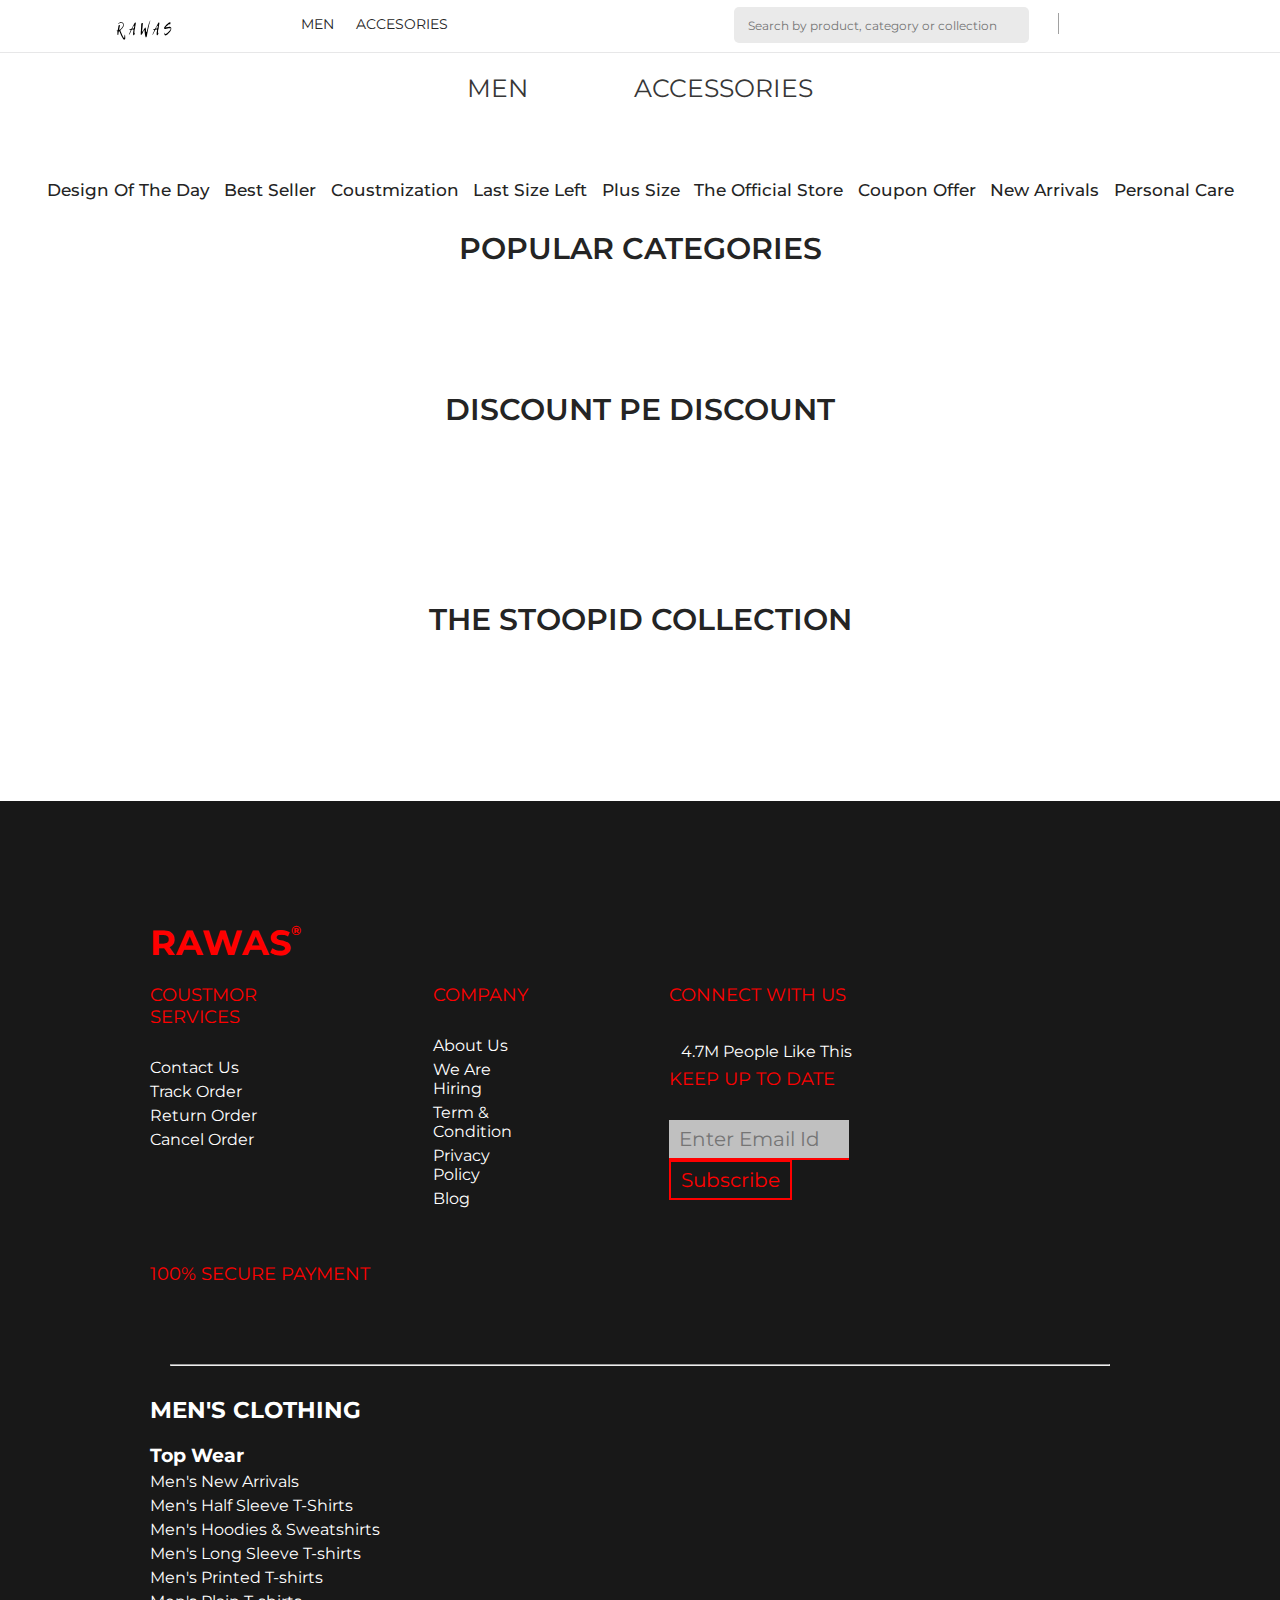
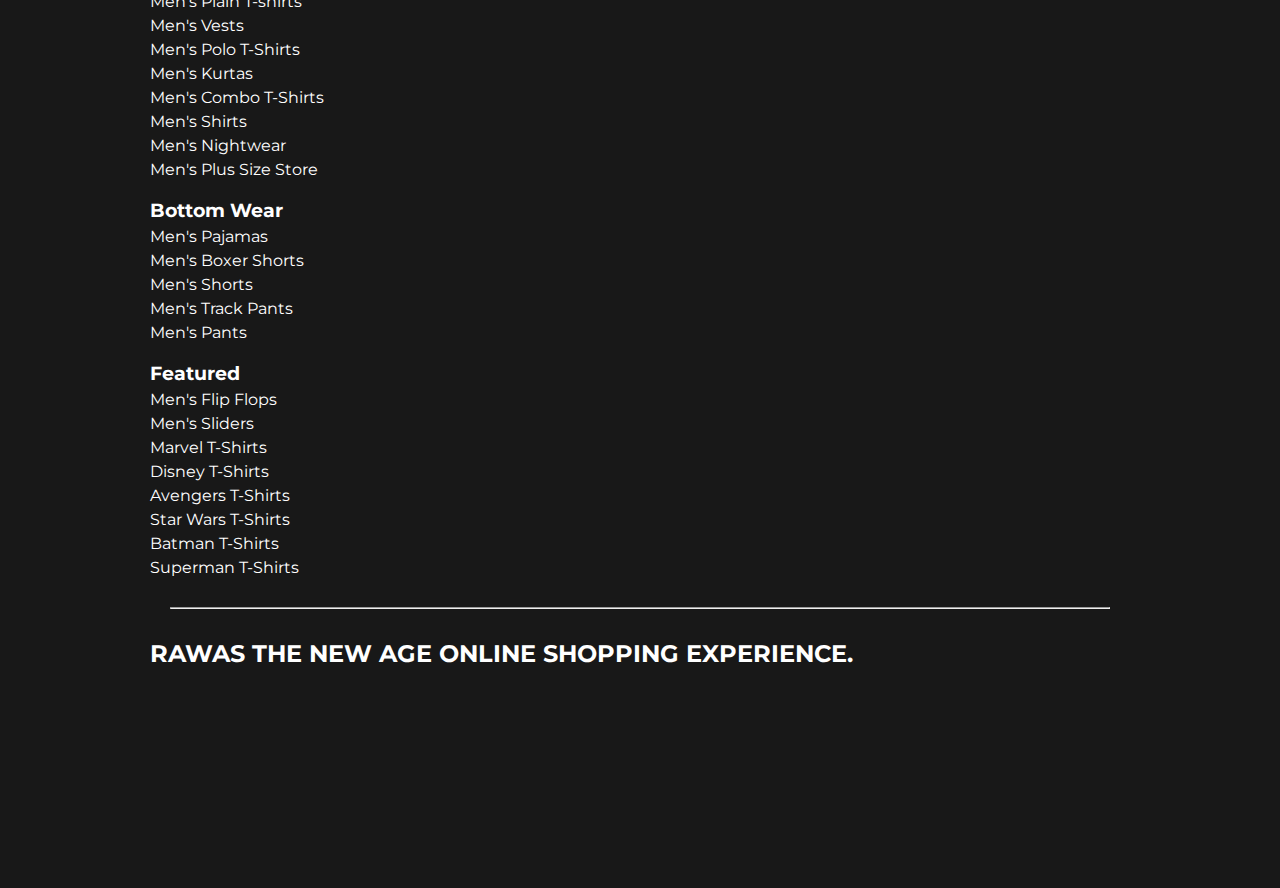
==== bewakoof.com-main/index.html @ 8e76106a "first commit" ====
<!DOCTYPE html>
<html lang="en">
  <head>
    <meta charset="UTF-8" />
    <meta http-equiv="X-UA-Compatible" content="IE=edge" />
    <meta name="viewport" content="width=device-width, initial-scale=1.0" />
    <title>Bewakoof.com</title>
    <link rel="stylesheet" href="navbar.css">
    <link rel="stylesheet" href="home.css" />
    <link rel="stylesheet" href="footer.css">
    <script
      src="https://kit.fontawesome.com/c5bea18c6c.js"
      crossorigin="anonymous"
    ></script>
  </head>
  <body>
    <!-- BODY CONTENT -->
    
    <div id="navbar1">

    </div>

    <div id="vinay-main">
      <section id="category_">
        <h1><a href="./Men.html">MEN</a></h1>
        <h1><a href="#">ACCESSORIES</a></h1>
      </section>

      
     
        </div>
      </section>

      

      <section id="content-2">
        <div class="c-2-box">
          <img
            src="https://images.bewakoof.com/uploads/grid/app/WhatsApp-Video-2022-01-29-at-14-06-03-1643446784.gif"
            alt=""
          />
          <p>Design Of The Day</p>
        </div>
        <div class="c-2-box">
          <img
            src="https://images.bewakoof.com/uploads/grid/app/tod-thumbnail-best-seller-1637307127.jpg"
            alt=""
          />
          <p>Best Seller</p>
        </div>
        <div class="c-2-box">
          <img
            src="https://images.bewakoof.com/uploads/grid/app/CUSTOMISE-thumbnail-1644818150.jpg"
            alt=""
          />
          <p>Coustmization</p>
        </div>
        <div class="c-2-box">
          <img
            src="https://images.bewakoof.com/uploads/grid/app/last-sizes-left-1639915515.jpg"
            alt=""
          />
          <p>Last Size Left</p>
        </div>
        <div class="c-2-box">
          <img
            src="https://images.bewakoof.com/uploads/grid/app/tod-thumbnail-plus-size-1637307128.jpg"
            alt=""
          />
          <p>Plus Size</p>
        </div>
        <div class="c-2-box">
          <img
            src="https://images.bewakoof.com/uploads/grid/app/merch-store-thumbnail-1650381435.jpg"
            alt=""
          />
          <p>The Official Store</p>
        </div>
        <div class="c-2-box">
          <img
            src="https://images.bewakoof.com/uploads/grid/app/bwkf-offer-thumbnail-1651735001.jpg"
            alt=""
          />
          <p>Coupon Offer</p>
        </div>
        <div class="c-2-box">
          <img
            src="https://images.bewakoof.com/uploads/grid/app/tod-thumbnail-new-arrival-1637307130.jpg"
            alt=""
          />
          <p>New Arrivals</p>
        </div>
        <div class="c-2-box">
          <img
            src="https://images.bewakoof.com/uploads/grid/app/PersonalCare-Thumbnail-1647932750.jpg"
            alt=""
          />
          <p>Personal Care</p>
        </div>
      </section>

     

      

     
      <section id="content-3">
        <p>POPULAR CATEGORIES</p>
        <div id="content-3-grid">
          <div class="c-3-box">
            <img
               onclick="" src="https://images.bewakoof.com/uploads/grid/app/categories-to-bag-printed-tshirt-1654498507.png"
              alt=""
            />
          </div>
          <div class="c-3-box">
            <img
              src="https://images.bewakoof.com/uploads/grid/app/categories-to-bag-boxes-size-1g-1654498502.png"
              alt=""
            />
          </div>
          <div class="c-3-box">
            <img
              src="https://images.bewakoof.com/uploads/grid/app/categories-to-bag-boxes-size-1h-1654498503.png"
              alt=""
            />
          </div>
          <div class="c-3-box">
            <img
              src="https://images.bewakoof.com/uploads/grid/app/categories-to-bag-boxes-size-1j-1654498503.png"
              alt=""
            />
          </div>
          <div class="c-3-box">
            <img
              src="https://images.bewakoof.com/uploads/grid/app/categories-to-bag-boxes-size-1k-1654498503.png"
              alt=""
            />
          </div>
          <div class="c-3-box">
            <img
              src="https://images.bewakoof.com/uploads/grid/app/categories-to-bag-boxes-size-1l-1654498504.png"
              alt=""
            />
          </div>
          <div class="c-3-box">
            <img
              src="https://images.bewakoof.com/uploads/grid/app/categories-to-bag-boxes-size-1m-1654498504.png"
              alt=""
            />
          </div>
          <div class="c-3-box">
            <img
              src="https://images.bewakoof.com/uploads/grid/app/categories-to-bag-boxes-size-printed-pyjama-1654501962.png"
              alt=""
            />
          </div>
          <div class="c-3-box">
            <img
              src="https://images.bewakoof.com/uploads/grid/app/categories-to-bag-boxes-size-1o-1654498506.png"
              alt=""
            />
          </div>
          <div class="c-3-box">
            <img
              src="https://images.bewakoof.com/uploads/grid/app/categories-to-bag-boxes-size-1b-1654498500.png"
              alt=""
            />
          </div>
          <div class="c-3-box">
            <img
              src="https://images.bewakoof.com/uploads/grid/app/categories-to-bag-boxes-size-1c-1654498500.png"
              alt=""
            />
          </div>
          <div class="c-3-box">
            <img
              src="https://images.bewakoof.com/uploads/grid/app/categories-to-bag-boxes-size-1p-1654498506.png"
              alt=""
            />
          </div>
        </div>
      </section>

      <section id="content-4">
        <p>DISCOUNT PE DISCOUNT</p>

        <div id="content-4-grid">
          <div class="c-4-box">
            <img
              src="https://images.bewakoof.com/uploads/grid/app/Mid-Size-Banner-buy2get1-banner-refreshment-1654174580.jpg"
              alt=""
            />
          </div>
          <div class="c-4-box">
            <img
              src="https://images.bewakoof.com/uploads/grid/app/Mid-Size-Banner-play-banner-refreshment-1654174646.jpg"
              alt=""
            />
          </div>
          <div class="c-4-box">
            <img
              src="https://images.bewakoof.com/uploads/grid/app/PlusSize-mid-size-banner-men-June-1654178469.jpg"
              alt=""
            />
          </div>
          <div class="c-4-box">
            <img
              src="https://images.bewakoof.com/uploads/grid/app/Mid-Size-Banner-buy3fr999-m-1652960227.jpg"
              alt=""
            />
          </div>
        </div>
      </section>

      <section id="content-5">
        <div class="content-5-box">
          <img
            src="https://images.bewakoof.com/uploads/grid/app/new-styles--fresh-looks-banner-1x1-men-1655120135.gif"
            alt=""
          />
        </div>
        <div class="content-5-box">
          <img
            src="https://images.bewakoof.com/uploads/grid/app/Static-Banner-1-1-Just-Arrived-Coords-Men-1654967804.gif"
            alt=""
          />
        </div>
        <div class="content-5-box">
          <img
            src="https://images.bewakoof.com/uploads/grid/app/1x1-joggers-men-1655112462.gif"
            alt=""
          />
        </div>
      </section>

      <section id="content-6">
        <p>THE STOOPID COLLECTION</p>

        <div id="content-6-grid">
          <div class="c-6-box">
            <img
              src="https://images.bewakoof.com/uploads/grid/app/Mid-Size-Banner-Boxers-Men-2-1654760055.jpg"
              alt=""
            />
          </div>
          <div class="c-6-box">
            <img
              src="https://images.bewakoof.com/uploads/grid/app/Mid-Size-Banner-Kurtas-Men-1654679176.jpg"
              alt=""
            />
          </div>
          <div class="c-6-box">
            <img
              src="https://images.bewakoof.com/uploads/grid/app/All-over-prints-pyjamas-mid-banner--1654591924.jpg"
              alt=""
            />
          </div>
          <div class="c-6-box">
            <img
              src="https://images.bewakoof.com/uploads/grid/app/Mid-Size-Banner-Pyjamas-Men---Copy-1654504679.jpg"
              alt=""
            />
          </div>
        </div>
      </section>

      <section class="banner-3">
        <img
          src="https://images.bewakoof.com/uploads/grid/app/desktop---strip-1440---x-150---tribe-1634552003.png"
          alt=""
        />
      </section>
      
     
    </div>

    <div id="vinay-footer">
      
    </div>
   

    
  </body>
</html>


<script type = 'module' src="./home.js"></script>
---- bewakoof.com-main/navbar.css ----
@import url('https://fonts.googleapis.com/css2?family=Montserrat:wght@300;400;500;600&display=swap');

*{
    padding: 0px;
    margin: 0px;
    font-family: 'Montserrat', sans-serif;
}

    /* width: 10%;
    height: 10px;
    border: 1px solid ; */

      
.sanket{
    /* max-height: max-content;*/
    max-width: 100%;
    height: 100%;
    object-fit: cover;
    background-size: contain;
    margin: 7px;
    padding: 3px;

   
    
}

#navbar{
    width: 100%;
    height: 52px;
    /* border: 1px solid ; */
    background-color: #FFFFFF ;
    box-shadow: rgba(17, 17, 26, 0.1) 0px 1px 0px;
}
#navbar>div{
    width: 86%;
    height: 100%;
    /* border: 1px solid; */
    margin: auto;
    display: flex;
}
#navbar>div>div:nth-child(1){
    width: 16.5%;
    height: 100%;
    /* border: 1px solid; */
    /* display: flex; */
}
#navbar>div>div:nth-child(2){
    width: 41.5%;
    height: 16px;
    /* border: 1px solid blue; */
    margin-top: 1.3%;
}
#navbar>div>div:nth-child(3){
    width: 42%;
    height: 100%;
    /* border: 1px solid; */
    display: flex;
}


#navbar>div>div:nth-child(1)>img{
    height: 20px;
    margin: 6% 0% 0% 4% ;
}
#navbar>div>div:nth-child(2) p{
    display: inline;
    font-size: 14px;
    font-family: montserrat,sans-serif;
    cursor: pointer;
    /* font-weight: bold; */
    margin: 0% 0% 0% 4% ;
    text-align: center;
}

#icons>div{
    width: 70%;
    height: 70%;
    margin-top: 1.5%;
    /* border: 1px solid blue; */
    display: flex;
    background-color: white;
}
#icons>div>i{
    font-size:large;
    padding-top: 3%;
    background: #eaeaea;
    padding-left: 3%;
    padding-right: 1.5%;
    border-top-left-radius: 5px;
    border-bottom-left-radius: 5px;
    color: rgba(0,0,0,.5);
}
#query{
    width: 88%;
    height: 100%;
    font-size: 12px;
    background: #eaeaea;
    border: 0px solid red;
    border-top-right-radius: 5px;
    border-bottom-right-radius: 5px;
    color: rgba(0,0,0,.5);
}
#icons>div+div{
    width: 30%;
    height: 58%;
    margin-top: 2%;
    /* border: 1px solid ; */
    background-color: #FFFFFF;
}
#icons>div+div>div{
    height: 70%;
    margin-top: 2.5%;
    border-left: 1px solid;
    margin-left: 5px;
    color: #a1a1a1;
    margin-right: 8px;
}
#icons>div+div i{
    margin-right: 8px;
    font-size: 135%;
    color: rgba(0,0,0,.9);
    background-color: #FFFFFF ;
}
#icons>div+div>div+i+i+i{
    color: gold ;
}
---- bewakoof.com-main/home.css ----
@import url("https://fonts.googleapis.com/css2?family=Montserrat:wght@300;400;500;600&display=swap");

* { 
  padding: 0;
  margin: 0;
  box-sizing: border-box;
  font-family: 'Montserrat', sans-serif;
}


#logo_1{
   /* justify-content: center;
   background-attachment: scroll;
   height: fit-content;
   width: fit-content;
   size-adjust: 20px 40px ; */
}

body {
  background: #fff;
  color: #242424;
}


/* Catehory */
#category_ {
  display: flex;
  width: 40%;
  height: auto;
  margin: auto;
  align-items: center;
  justify-content: space-evenly;
  /* position:sticky; */
}

#category_ h1 {
  padding: 21px 24px;
  font-size: 25px;
  border-bottom: 6px solid transparent;
  font-weight: 400;
}

#category_ h1 a {
  text-decoration: none;
  color: #373737;
}

#category_ h1:hover {
  border-bottom: 6px solid #ffd835;
  font-weight: 500;
}



/* Content-section--1 */

#content-1{
    margin: 20px 0px;
    display: flex;
    justify-content: space-evenly;
}
#content-1 .image{
    width: 33%;
    cursor: pointer;
}
#content-1 .image img{
    width: 100%;
}


/* Banner-1 */

#banner-1{
    width: 100%;
    margin-bottom: 20px;
    cursor: pointer;
}

#banner-1 img{
    width: 100%;
}


/* Content-2 */

#content-2{
    display: flex;
    width: 95%;
    margin:30px auto;
    text-align: center;
    font-size: 17px;
    font-weight: 500;
    justify-content: space-evenly;
}
#content-2 .c-2-box{
    cursor: pointer;
}

#content-2 .c-2-box img{
    height: 180px;
    border-radius: 20px;
    margin-bottom: 15px;   
}



/* Banner-2 */

#banner-2{
    width: 100%;
    margin: 20px 0px;
    cursor: pointer;
}
#banner-2 img{
    width: 100%;
}



/* timerOuter */
#timerOuter{
    width: 15%;
    margin: 20px auto;
    text-align: center;
}
#timerOuter p{
    font-size: 20px;
    font-weight: 600;
    margin-bottom: 15px;
}
#timerBox ul{
    display: flex;
    justify-content: space-evenly;
}

#timerBox ul li{
    list-style: none;
    font-size: 30px;
    font-weight: bold;
}

#timerBox ul li span{
    font-size: 17px;
    font-weight: 400;
}



/* Banner-3 */

.banner-3{
    width: 100%;
    margin: 20px 0px;
    cursor: pointer;
}
.banner-3 img{
    width: 100%;
}
.banner-3 p{
    font-size: 30px;
    font-weight: 600;
    text-align: center;
    margin-bottom: 20px;
}


/* Content-3 */

#content-3{
    text-align: center;
    font-size: 30px;
    font-weight: 600;
    margin: 30px 0px;
}
#content-3-grid{
    padding: 10px 0px;
    display: grid;
    grid-template-columns: repeat(6,1fr);
}
#content-3-grid .c-3-box{
    cursor: pointer;
}

#content-3-grid .c-3-box img{
    width: 100%;
}


/* Content-4 */
#content-4{
    text-align: center;
    font-size: 30px;
    font-weight: 600;
    margin: 20px 0px 10px 0px;
}
#content-4 p{
    margin-bottom: 20px;
}
#content-4-grid{
    padding: 10px 0px;
    display: grid;
    grid-template-columns: repeat(2,1fr);
    gap: 10px;
}
#content-4-grid .c-4-box{
    cursor: pointer;
}
#content-4-grid .c-4-box img{
    width: 100%;
}


/* Content-5 */

#content-5{
    display: flex;
    justify-content: space-evenly;
    margin: 0px 0px 20px 0px;
    
}
.content-5-box{
    width: 32%;
    cursor: pointer;
}
.content-5-box img{
    width: 100%;
}


/* Content-6 */
#content-6{
    text-align: center;
    font-size: 30px;
    font-weight: 600;
    margin: 20px 0px 10px 0px;
}
#content-6 p{
    margin-bottom: 20px;
}
#content-6-grid{
    padding: 0px 10px;
    display: grid;
    grid-template-columns: repeat(2,1fr);
    gap: 10px;
}
#content-6-grid .c-6-box{
    cursor: pointer;
}
#content-6-grid .c-6-box img{
    width: 100%;
}
---- bewakoof.com-main/footer.css ----
@import url("https://fonts.googleapis.com/css2?family=Montserrat:wght@300;400;500;600&display=swap");

*{
    margin: 0;
    padding: 0;
    box-sizing: border-box;
    font-family: 'Montserrat', sans-serif;
}


/* Footer */

#vinay-footer{
    background: #181818;
    width: 100%;
    height: auto;
    color: white;
    padding: 100px 150px 200px 150px;
}



/* FOOTER-1 */

#footer1{
    height: auto;

}

#footer1 .icon{
    color:red;
    font-size: 35px;
    padding: 20px 0px;
    font-weight: bolder;
}

#footer1 .icon span{
    font-size: small;
    position: relative;
    top: -20px;
}

.footer1-0{
    display: flex;
    justify-content: left;
}

.footer1-0-title{
    color:red;
    font-size: 18px;
    margin-bottom: 30px;
}

.footer1-0-div{
margin-right: 130px;
}

.footer1-0-div li{
    list-style: none;
    margin-bottom: 5px;
    font-size: 16px;
}

.footer1-0-div i{
    list-style: none;
    margin-bottom: 5px;
    font-size: 22px;
}

.footer1-0-div  #search{
    height: 40px;
    width: 180px;
    padding: 0px 10px;
    font-size: 20px;
    background: silver;
    border: none;
    border-bottom: 2px solid red;
}

.footer1-0-div  #submit{
    height: 40px;
    color: red;
    width: auto;
    padding: 0px 10px;
    font-size: 20px;
    background: #181818;
    border: 2px solid red;
    /* border-bottom: #ffd835; */
}

.footer1-0-div2{
    margin-right: 130px;
    margin-top: 50px;
    }

.footer1-0-div2 li{
    list-style: none;
    margin-bottom: 20px;
}

.hr-row{
    margin: 30px 20px;

}


/* Footer2 */

#footer2{
   

}

.footer2-div{
    margin-right: 130px;

}

.footer2-div li{
    list-style: none;
    margin-bottom: 5px;
    display: inline-flexbox;
}

.footer2-div-title{
    font-size: 23px;
    font-weight: bolder;
    margin-bottom: 20px;
}

.footer2-div-subTitle{
    font-size: 19px;
    margin: 20px 0px;
    font-weight: bolder;
}

.footer2-div-title-2{
    color: #51CCCC;
    font-size: 23px;
    font-weight: bolder;
    margin-bottom: 20px;
}

.hr-row{
    margin: 30px 20px;
}



/* FOOTER3 */

#footer3{
    text-align: left;
}

.footer3-title{
    margin: 30px 0px 20px 0px;
}

.footer3-para{
    margin: 0px 0px 15px 0px; 
    font-size: 19px;
}
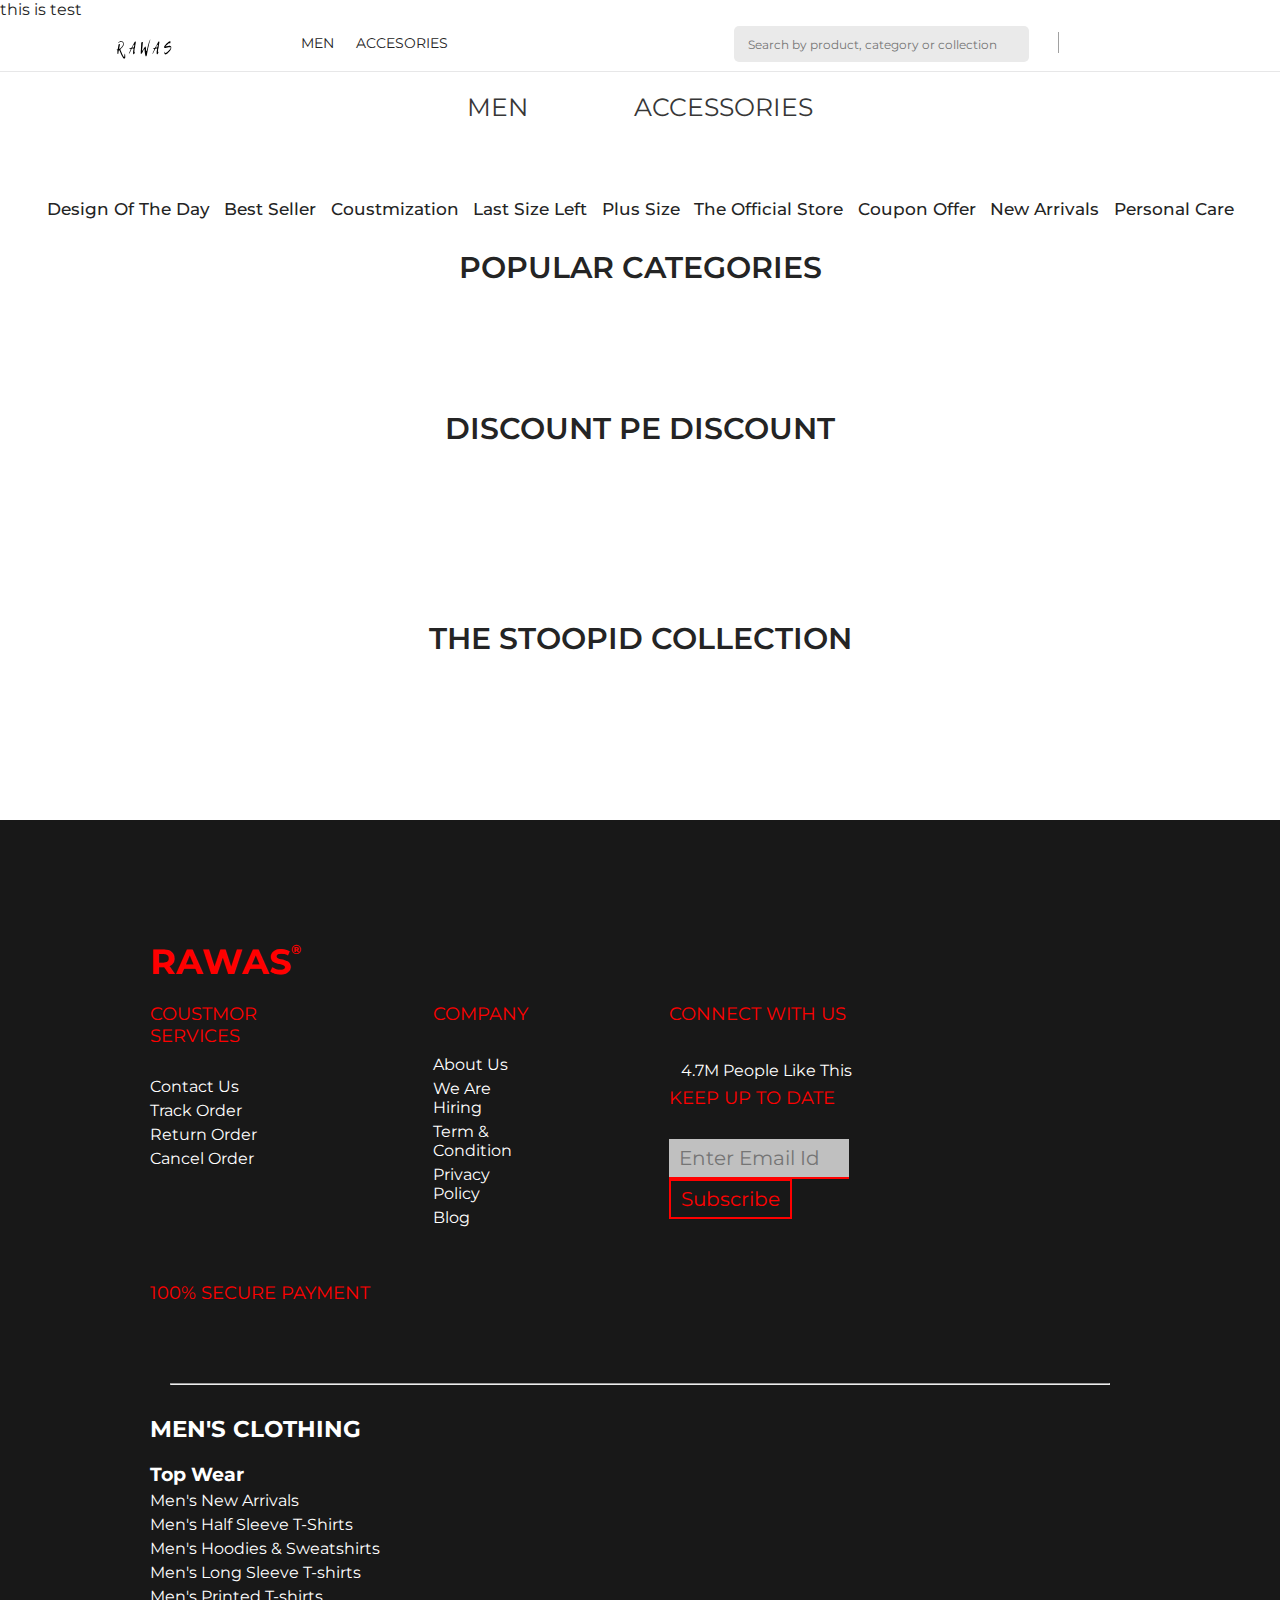
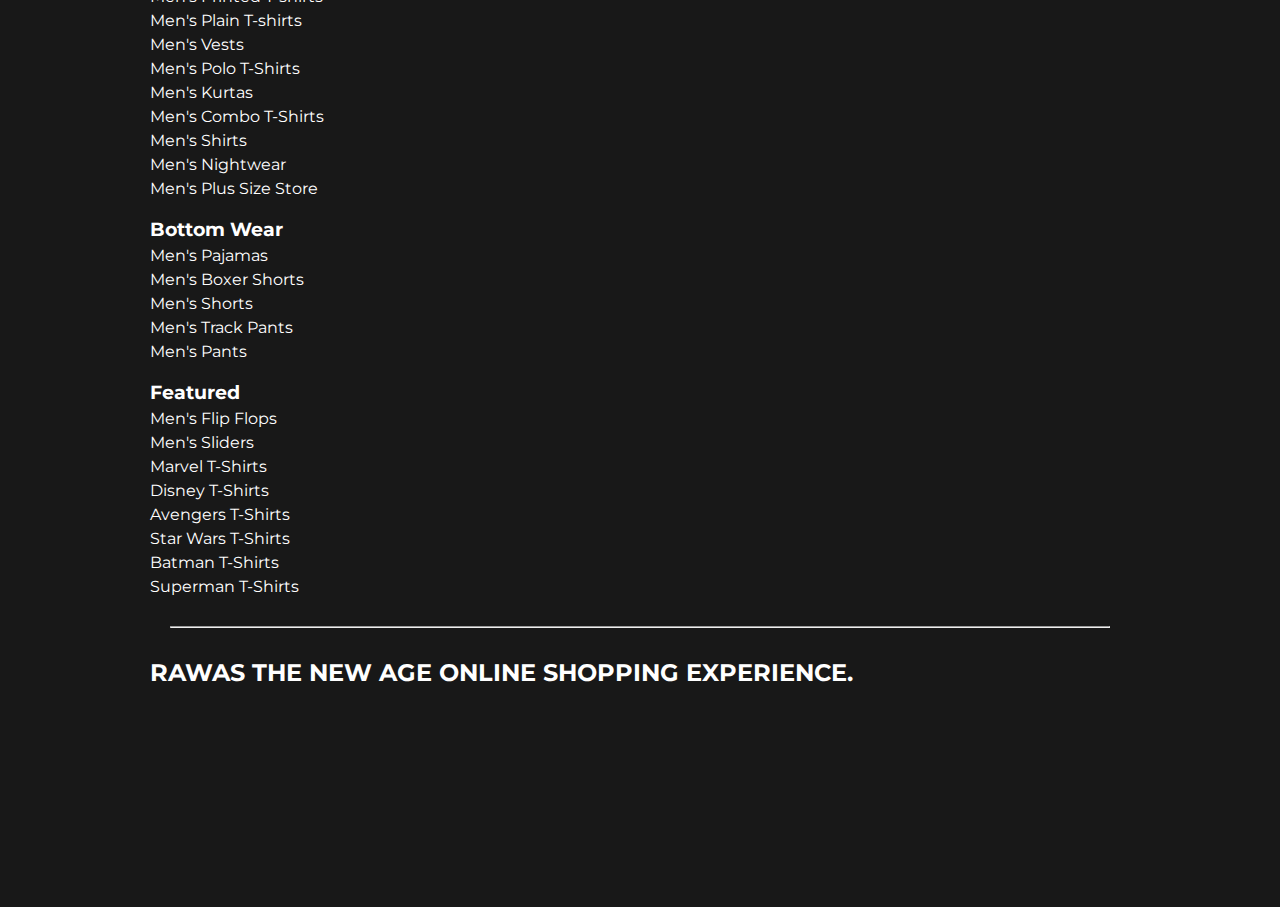
==== commit 098c4a74: "commit1" ====
--- a/bewakoof.com-main/index.html
+++ b/bewakoof.com-main/index.html
@@ -1,10 +1,12 @@
 <!DOCTYPE html>
 <html lang="en">
   <head>
+    <!-- helloworld -->
+    this is test
     <meta charset="UTF-8" />
     <meta http-equiv="X-UA-Compatible" content="IE=edge" />
     <meta name="viewport" content="width=device-width, initial-scale=1.0" />
-    <title>Bewakoof.com</title>
+    <title>RAWAS.in</title>
     <link rel="stylesheet" href="navbar.css">
     <link rel="stylesheet" href="home.css" />
     <link rel="stylesheet" href="footer.css">
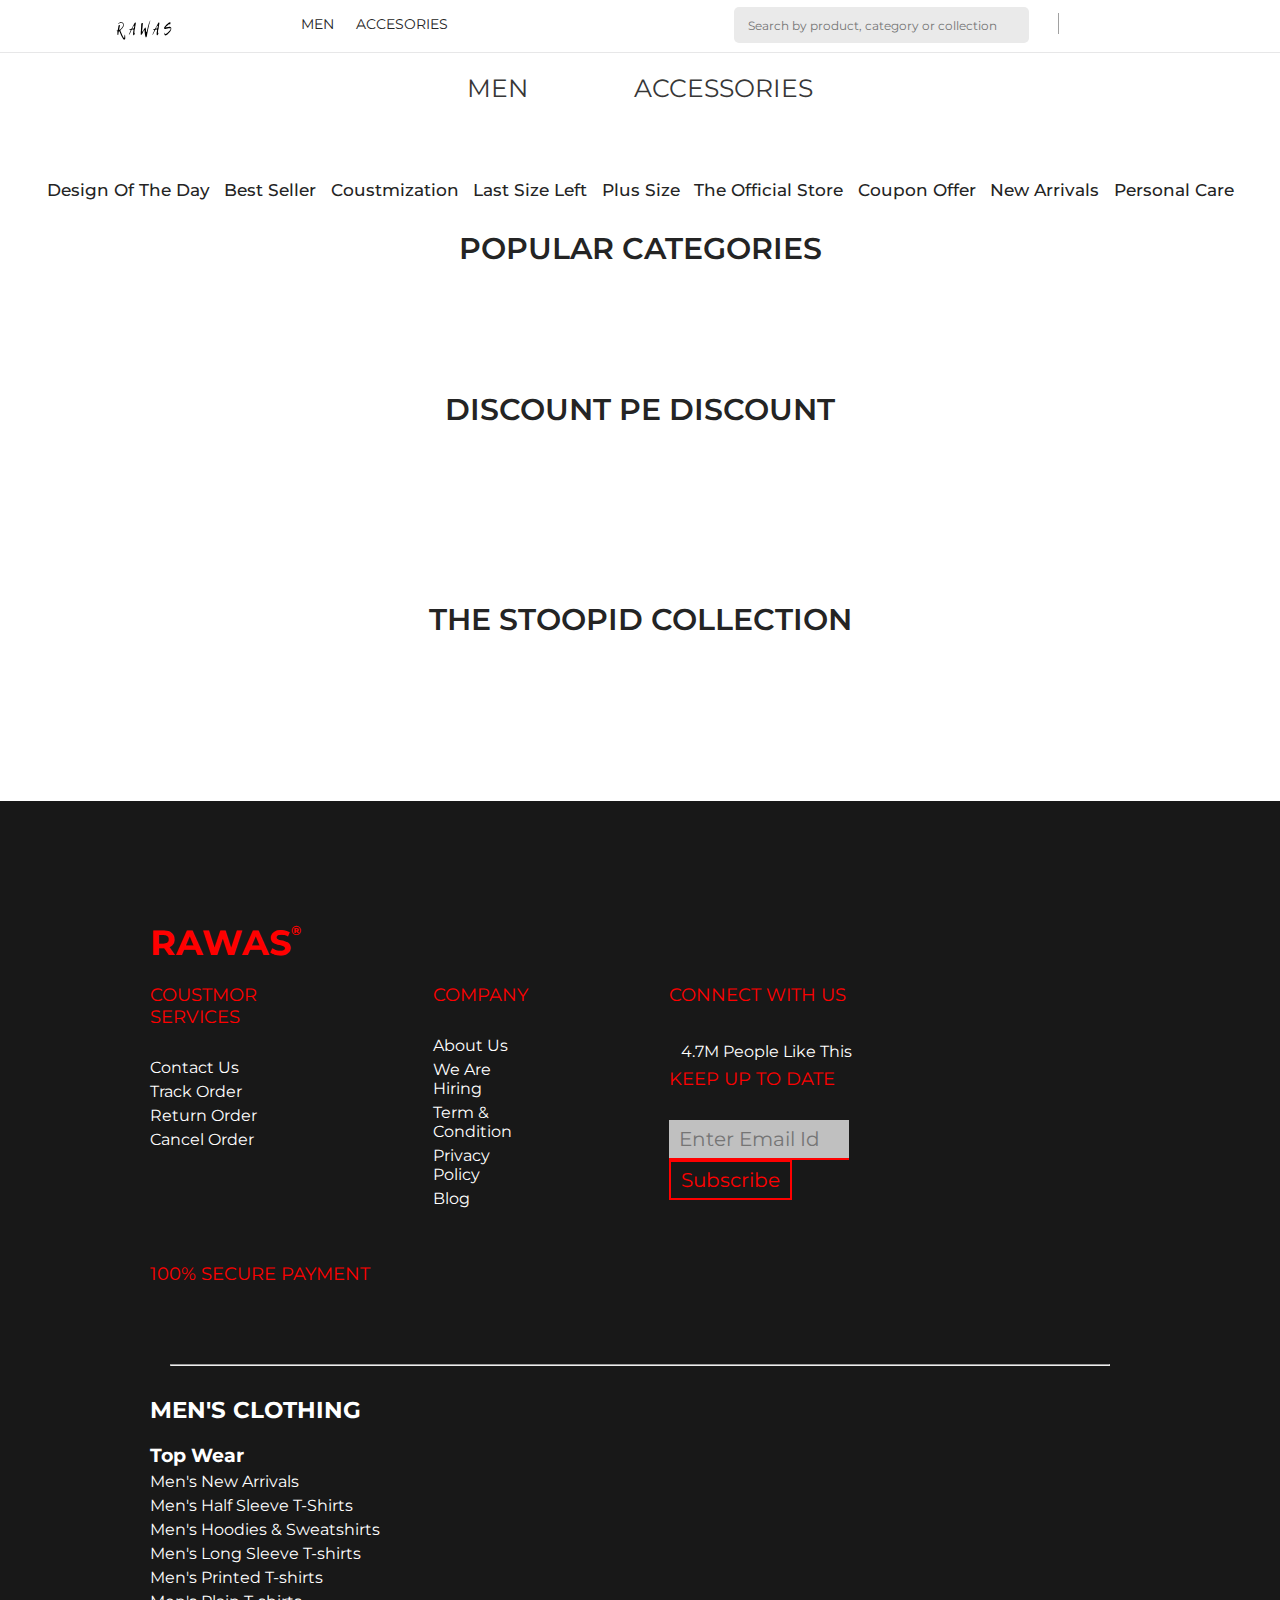
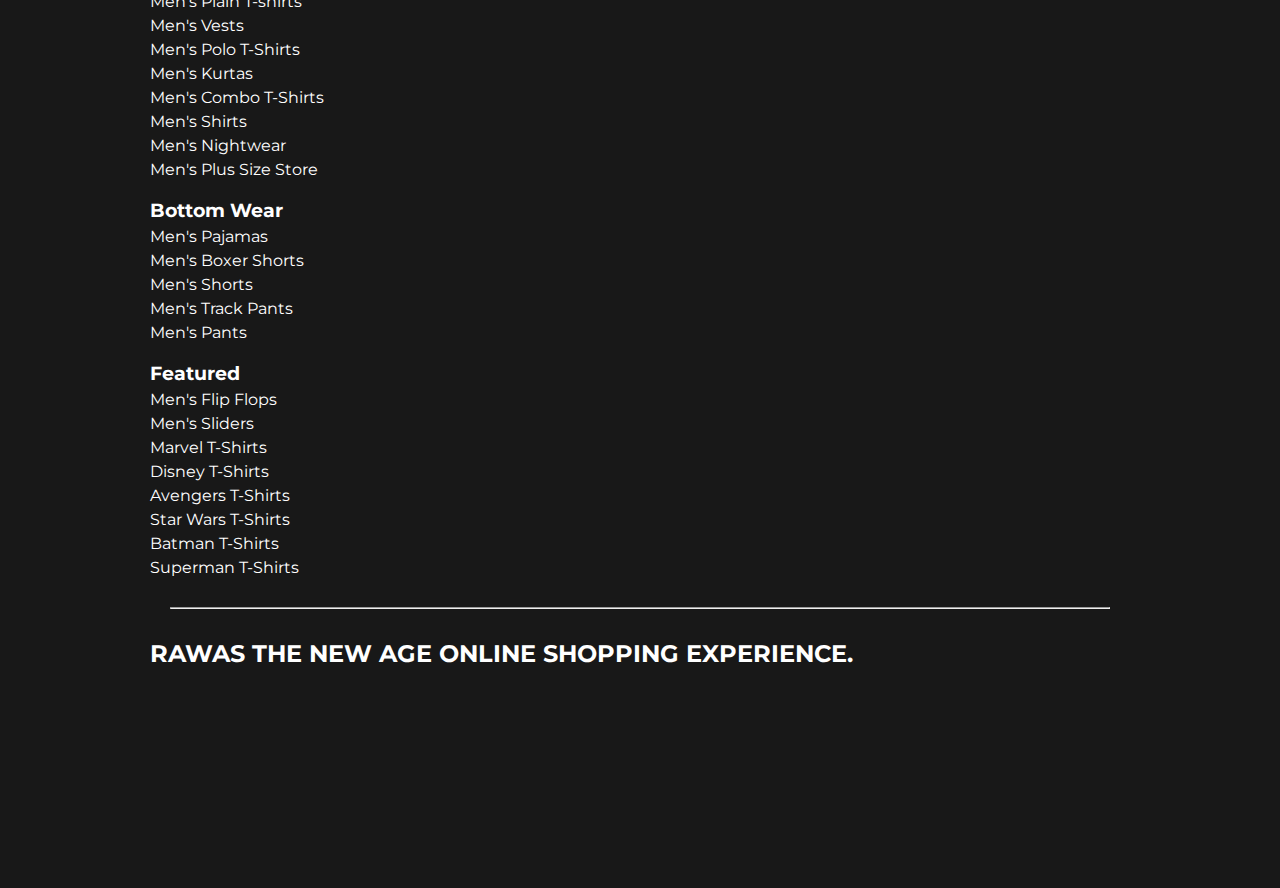
==== commit dc06f6d9: "test2" ====
--- a/bewakoof.com-main/index.html
+++ b/bewakoof.com-main/index.html
@@ -2,7 +2,7 @@
 <html lang="en">
   <head>
     <!-- helloworld -->
-    this is test
+    <!-- hello this is a test message -->
     <meta charset="UTF-8" />
     <meta http-equiv="X-UA-Compatible" content="IE=edge" />
     <meta name="viewport" content="width=device-width, initial-scale=1.0" />
